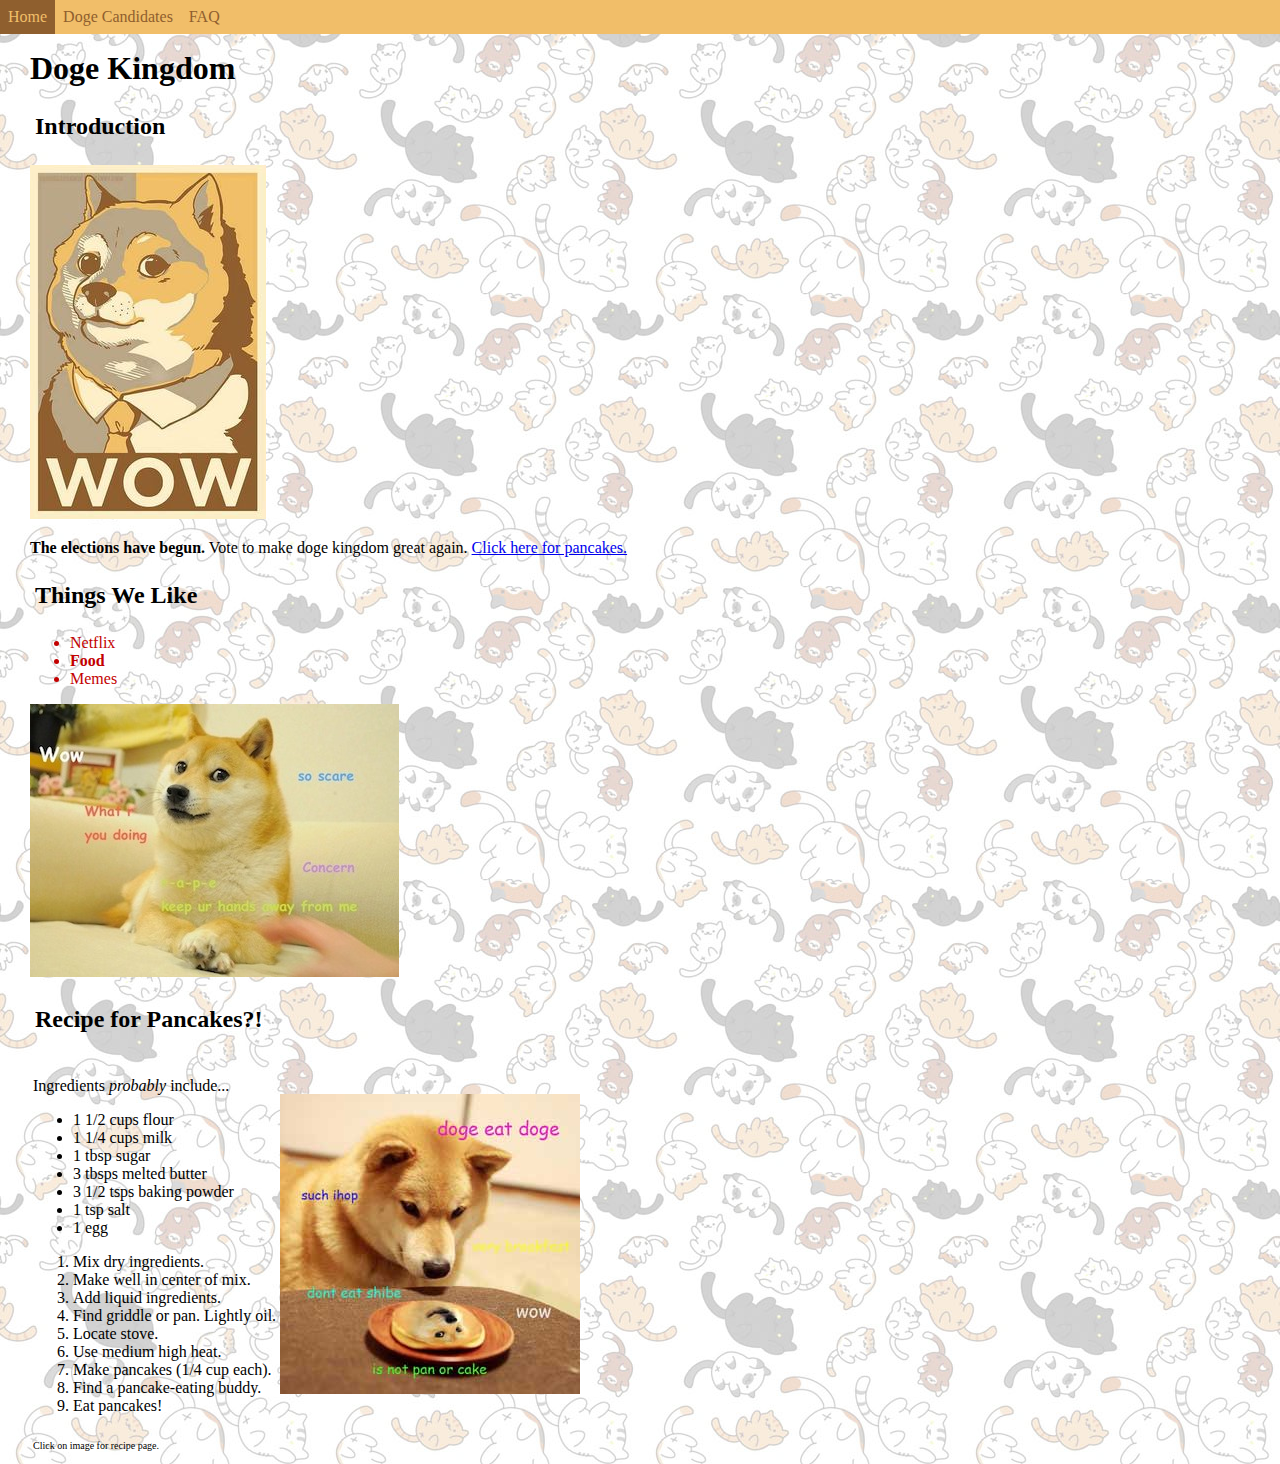
==== index.html @ b460f6bb "table dashed" ====
<!DOCTYPE html>

<html>
<head>
	<title>Doge Kingdom</title>
	<link rel="stylesheet" href="/css/rainboots.css">	
</head>

<body>
	<nav>
		<ul>
			<li><a href="/">Home</a></li>
			<li><a href="/candidates">Doge Candidates</a></li>
			<li><a href="/faq">FAQ</a></li>
		</ul>
	</nav>

	<h1>Doge Kingdom</h1>
	
	<h2>Introduction</h2>
	<imgset>
	<img src="/imagefiles/wowdoge.jpg" width="236" height="354" alt="A professional doge picture.">
	</imgset>
	<p><strong>The elections have begun.</strong> Vote to make doge kingdom great again. <a href="#pancakes">Click here for pancakes.</a></p>
	
	<h2>Things We Like</h2>
	
	<ul>
		<red>
		<li>Netflix</li>
		<li><strong>Food</strong></li>
		<li>Memes</li>
		</red>
	</ul>
	
	<img src="/imagefiles/standarddoge.jpg" width="369" height="273" alt="The standard doge meme.">
	
	
	<h2 id="pancakes">Recipe for Pancakes?!</h2>
	<table>
	<div id="pancakeTable">
		<tr>
			<td>
			<p>Ingredients <em>probably</em> include...</p>
			<ul>
				<li>1 1/2 cups flour</li>
				<li>1 1/4 cups milk</li>
				<li>1 tbsp sugar</li>
				<li>3 tbsps melted butter</li>
				<li>3 1/2 tsps baking powder</li>
				<li>1 tsp salt</li>
				<li>1 egg</li>
			</ul>
			<ol>
				<li>Mix dry ingredients.</li>
				<li>Make well in center of mix.</li>
				<li>Add liquid ingredients.</li>
				<li>Find griddle or pan. Lightly oil.</li>
				<li>Locate stove.</li>
				<li>Use medium high heat.</li>
				<li>Make pancakes (1/4 cup each).</li>
				<li>Find a pancake-eating buddy.</li>
				<li>Eat pancakes!</li>
			</ol>			
			</td>
			<td>
			<a href="http://allrecipes.com/recipe/21014/good-old-fashioned-pancakes/">
			<img src="/imagefiles/pancakedoge.jpg" width="300" height="300" alt="Doge looking at pancake doge."></a>
			</td>
		</tr>
		<tr>
			<td>
			<p2>Click on image for recipe page.</p2>
			</td>
		</tr>
	</div>
	</table>
</body>
</html>
---- css/rainboots.css ----
red {
    color: #C30000;
}

bl1 {
	color: #E5E5E5
}

p {
	font-family: comic sans ms;
}

p2 {
	text-align: right;
	font-size: 10px;
}

td {
	border-style: hidden;
	border-width: 20px;
}

body {
	background: url("/imagefiles/nekoatsume.jpg") repeat;
	margin-left: 30px;
}

.centerMe {
	margin-left: auto;
	margin-right: auto;
	display: block;
}

h1 {
	font-family: impact;
	margin-top: 50px;
}

h2 {
	font-family: arial black;
	padding: 5px;
}

table {
	font-family: comic sans ms;
}

ul {
	font-family: comic sans ms;
}

nav ul {
	position: fixed;
	top: 0;
	left: 0;
	width: 100%;
	list-style-type: none;
	margin: 0;
	padding: 0;
	background-color: #F1BE69
}

nav ul li {
	float: left;
}

nav ul li a {
	display: block;
	padding: 8px;
	background-color: #F1BE69;
	color: #8F5F2E;
	font-family: comic sans ms;
	text-decoration: none;
}

nav ul li a:hover {
	background-color: #8F5F2E;
	color: #F1BE69;
}

imgset {
	margin-top: 20px;
}

#pancakeTable {
	border-style: hidden;
	border-width: 50px;
	margin-top: 0;
	border-top: 0;
	padding-top: 0;
}

#candidateTable {
	border-style: dashed;
	border-width: 55px;
}
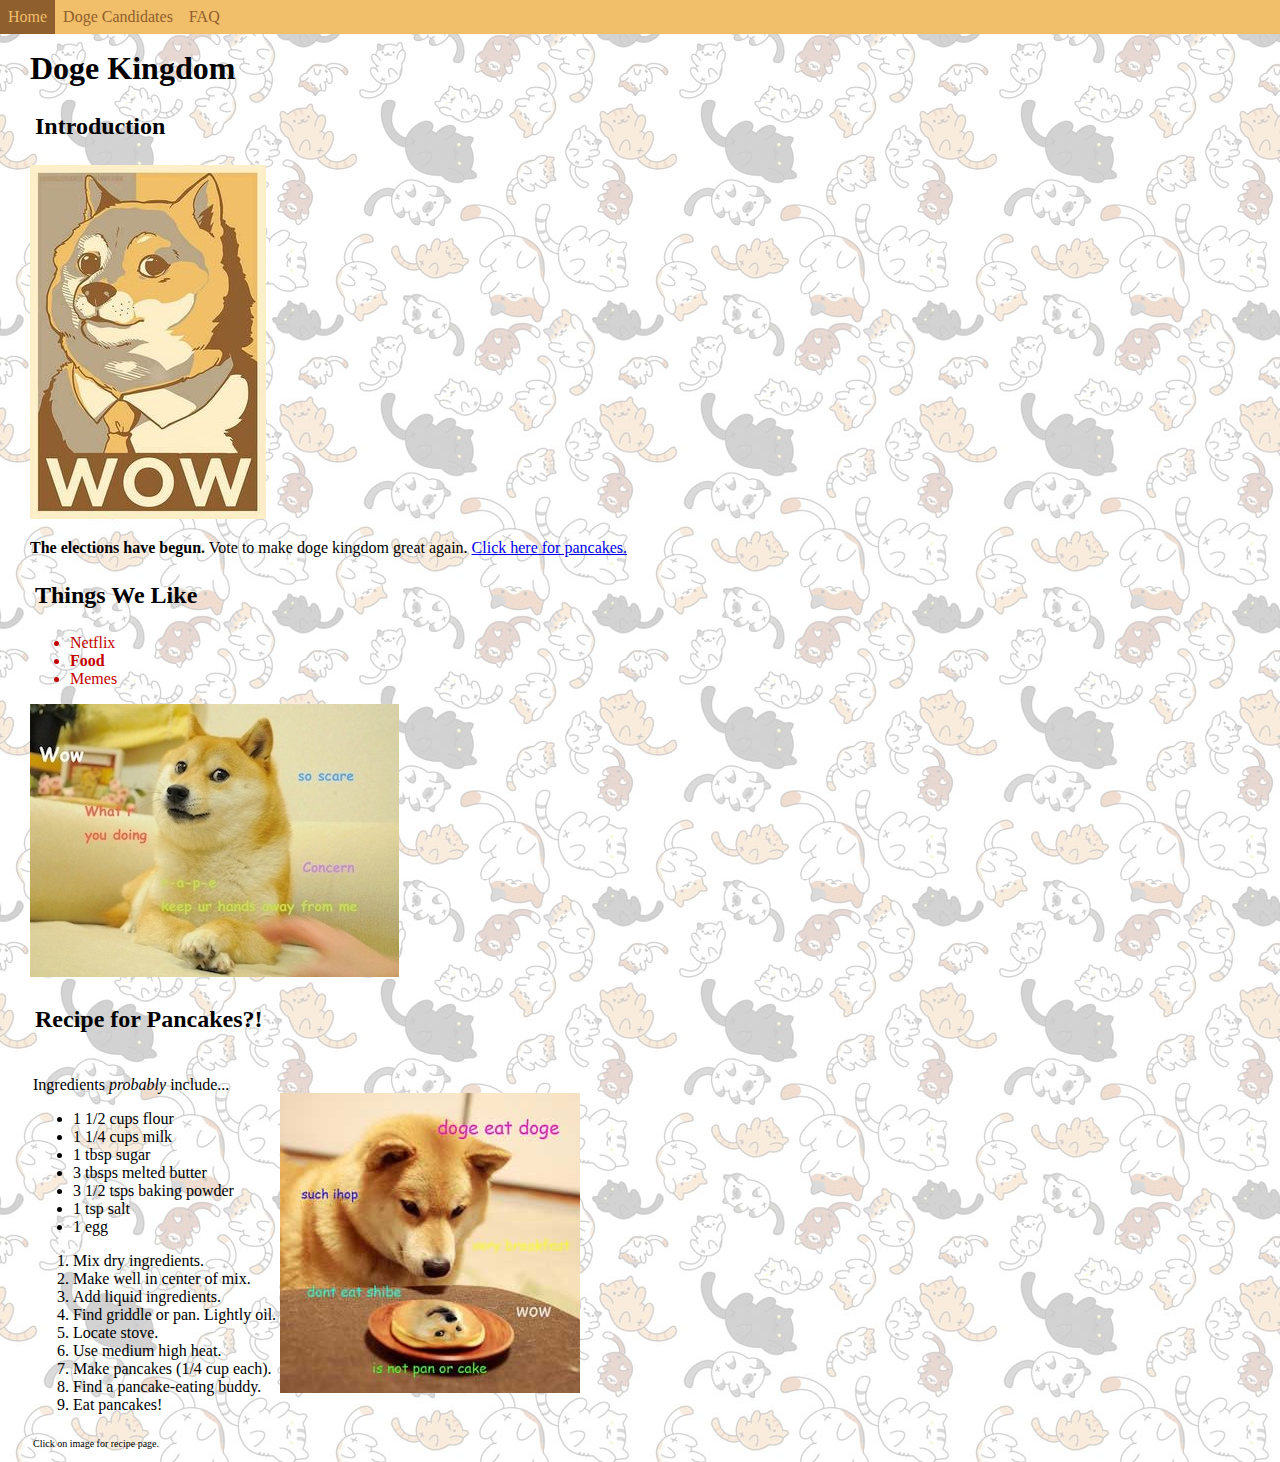
==== commit ed8696bb: "table to white" ====
--- a/index.html
+++ b/index.html
@@ -38,7 +38,6 @@
 	
 	<h2 id="pancakes">Recipe for Pancakes?!</h2>
 	<table>
-	<div id="pancakeTable">
 		<tr>
 			<td>
 			<p>Ingredients <em>probably</em> include...</p>
@@ -73,7 +72,6 @@
 			<p2>Click on image for recipe page.</p2>
 			</td>
 		</tr>
-	</div>
 	</table>
 </body>
 </html>--- a/css/rainboots.css
+++ b/css/rainboots.css
@@ -82,15 +82,10 @@
 	margin-top: 20px;
 }
 
-#pancakeTable {
+td {
 	border-style: hidden;
 	border-width: 50px;
 	margin-top: 0;
 	border-top: 0;
 	padding-top: 0;
-}
-
-#candidateTable {
-	border-style: dashed;
-	border-width: 55px;
 }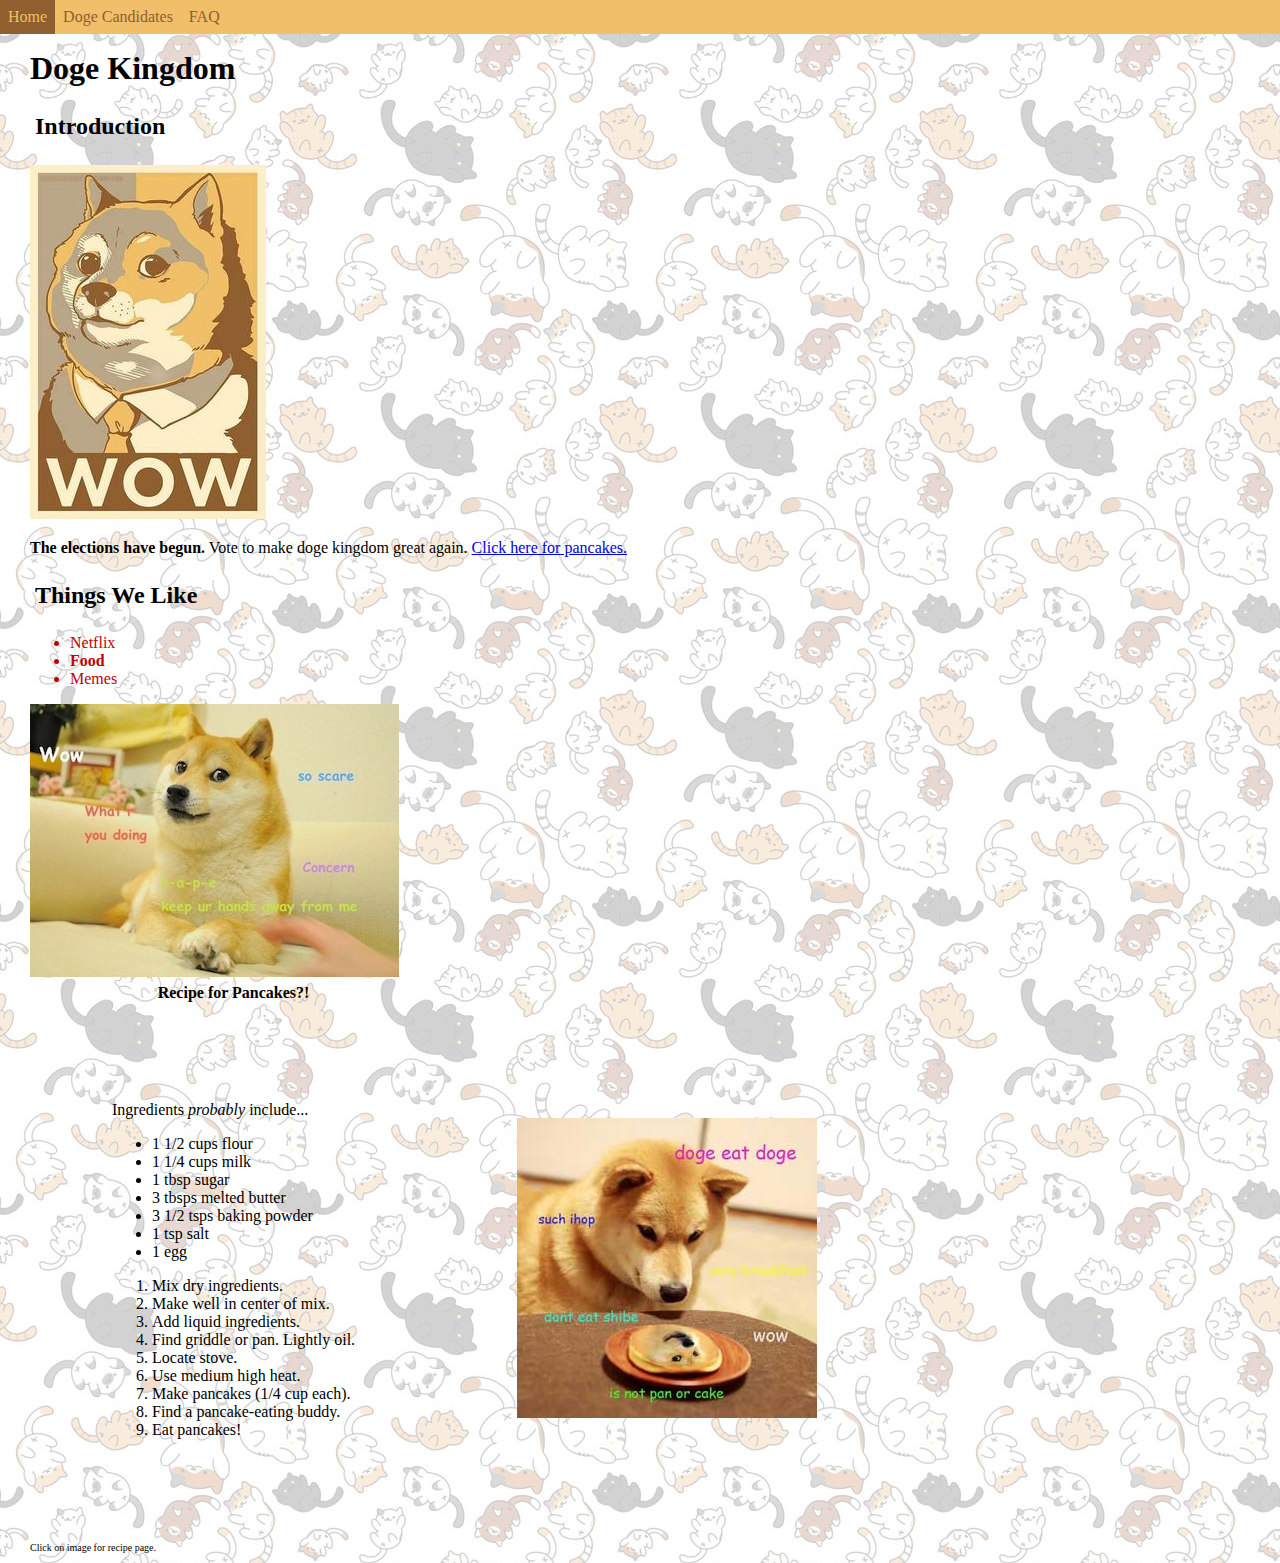
==== commit c06bbb57: "h2 to th" ====
--- a/index.html
+++ b/index.html
@@ -35,9 +35,10 @@
 	
 	<img src="/imagefiles/standarddoge.jpg" width="369" height="273" alt="The standard doge meme.">
 	
-	
-	<h2 id="pancakes">Recipe for Pancakes?!</h2>
 	<table>
+		<tr>
+		<th id="pancakes">Recipe for Pancakes?!</th>
+		</tr>
 		<tr>
 			<td>
 			<p>Ingredients <em>probably</em> include...</p>
@@ -67,11 +68,9 @@
 			<img src="/imagefiles/pancakedoge.jpg" width="300" height="300" alt="Doge looking at pancake doge."></a>
 			</td>
 		</tr>
-		<tr>
-			<td>
-			<p2>Click on image for recipe page.</p2>
-			</td>
-		</tr>
 	</table>
+	
+	<p2>Click on image for recipe page.</p2>
+	
 </body>
 </html>--- a/css/rainboots.css
+++ b/css/rainboots.css
@@ -11,13 +11,13 @@
 }
 
 p2 {
-	text-align: right;
+	text-align: center;
 	font-size: 10px;
 }
 
 td {
 	border-style: hidden;
-	border-width: 20px;
+	padding: 80px;
 }
 
 body {
@@ -80,12 +80,4 @@
 
 imgset {
 	margin-top: 20px;
-}
-
-td {
-	border-style: hidden;
-	border-width: 50px;
-	margin-top: 0;
-	border-top: 0;
-	padding-top: 0;
 }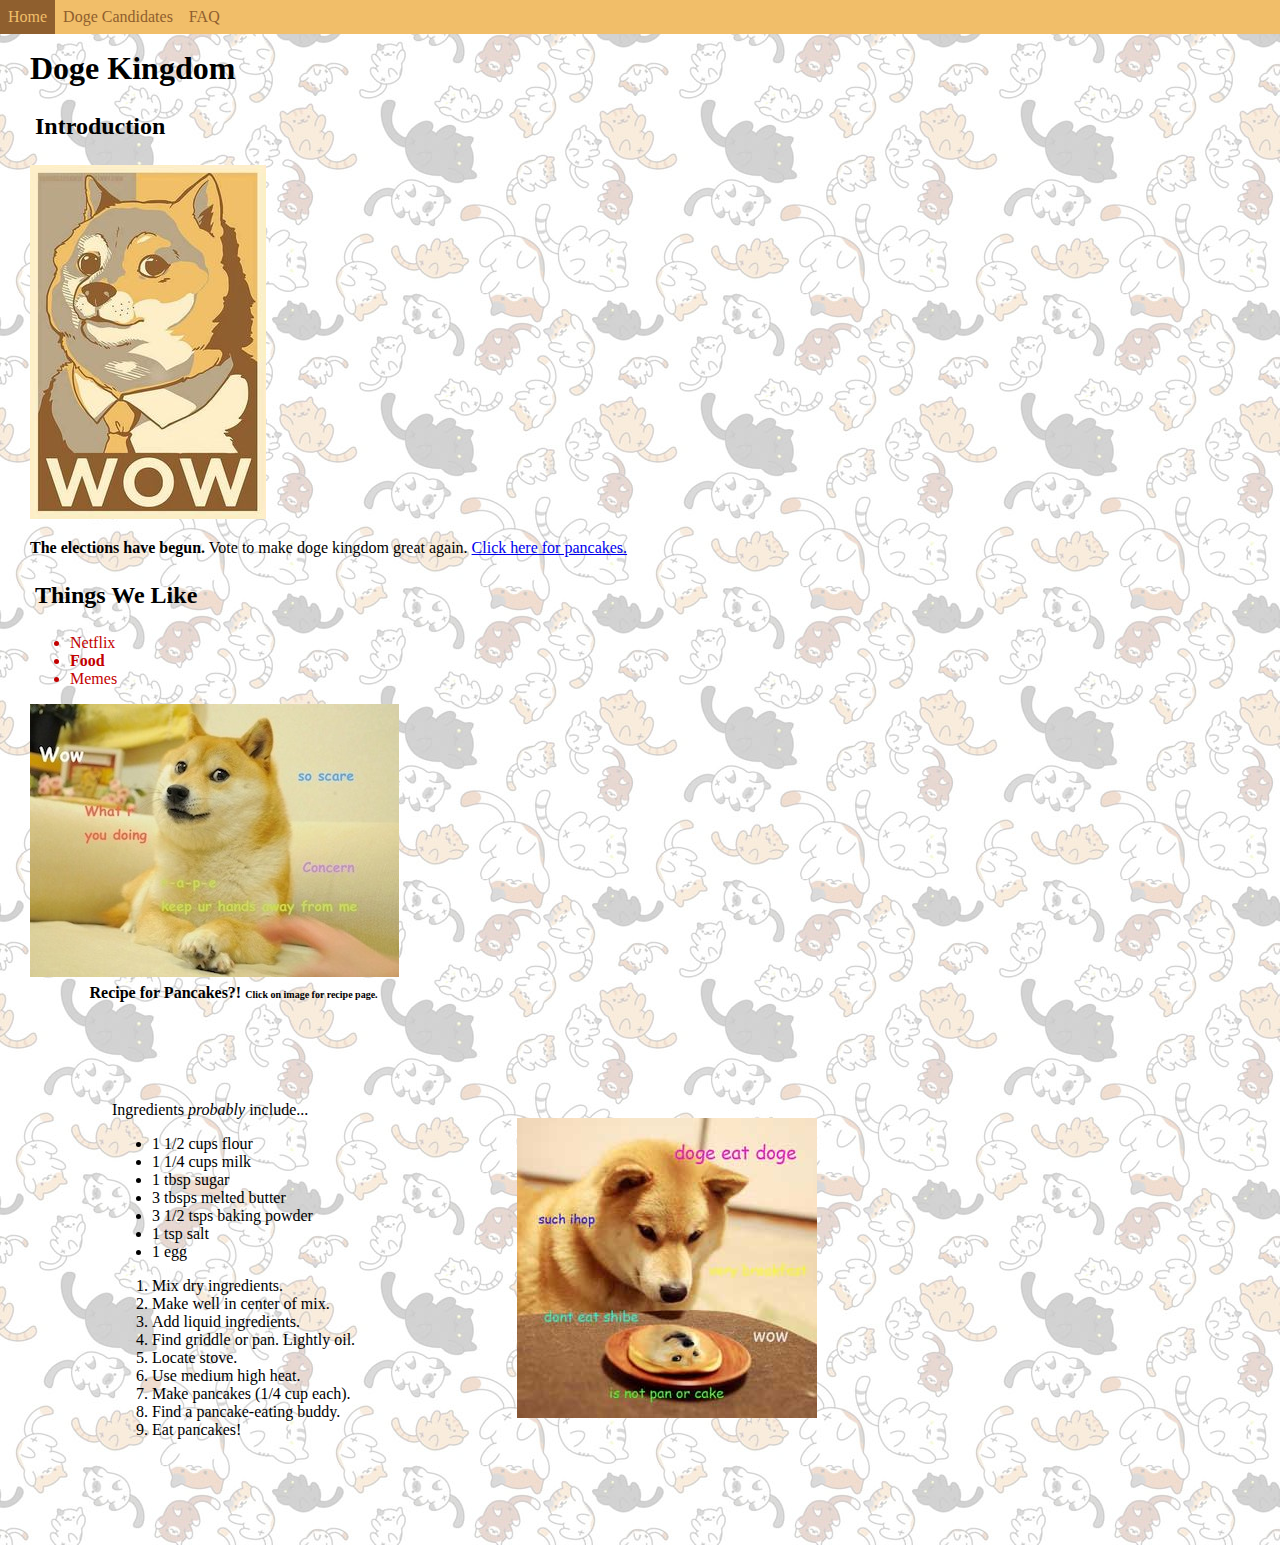
==== commit bf475664: "note to th" ====
--- a/index.html
+++ b/index.html
@@ -37,7 +37,8 @@
 	
 	<table>
 		<tr>
-		<th id="pancakes">Recipe for Pancakes?!</th>
+		<th id="pancakes">Recipe for Pancakes?!
+		<p2>Click on image for recipe page.</p2></th>
 		</tr>
 		<tr>
 			<td>
@@ -70,7 +71,5 @@
 		</tr>
 	</table>
 	
-	<p2>Click on image for recipe page.</p2>
-	
 </body>
 </html>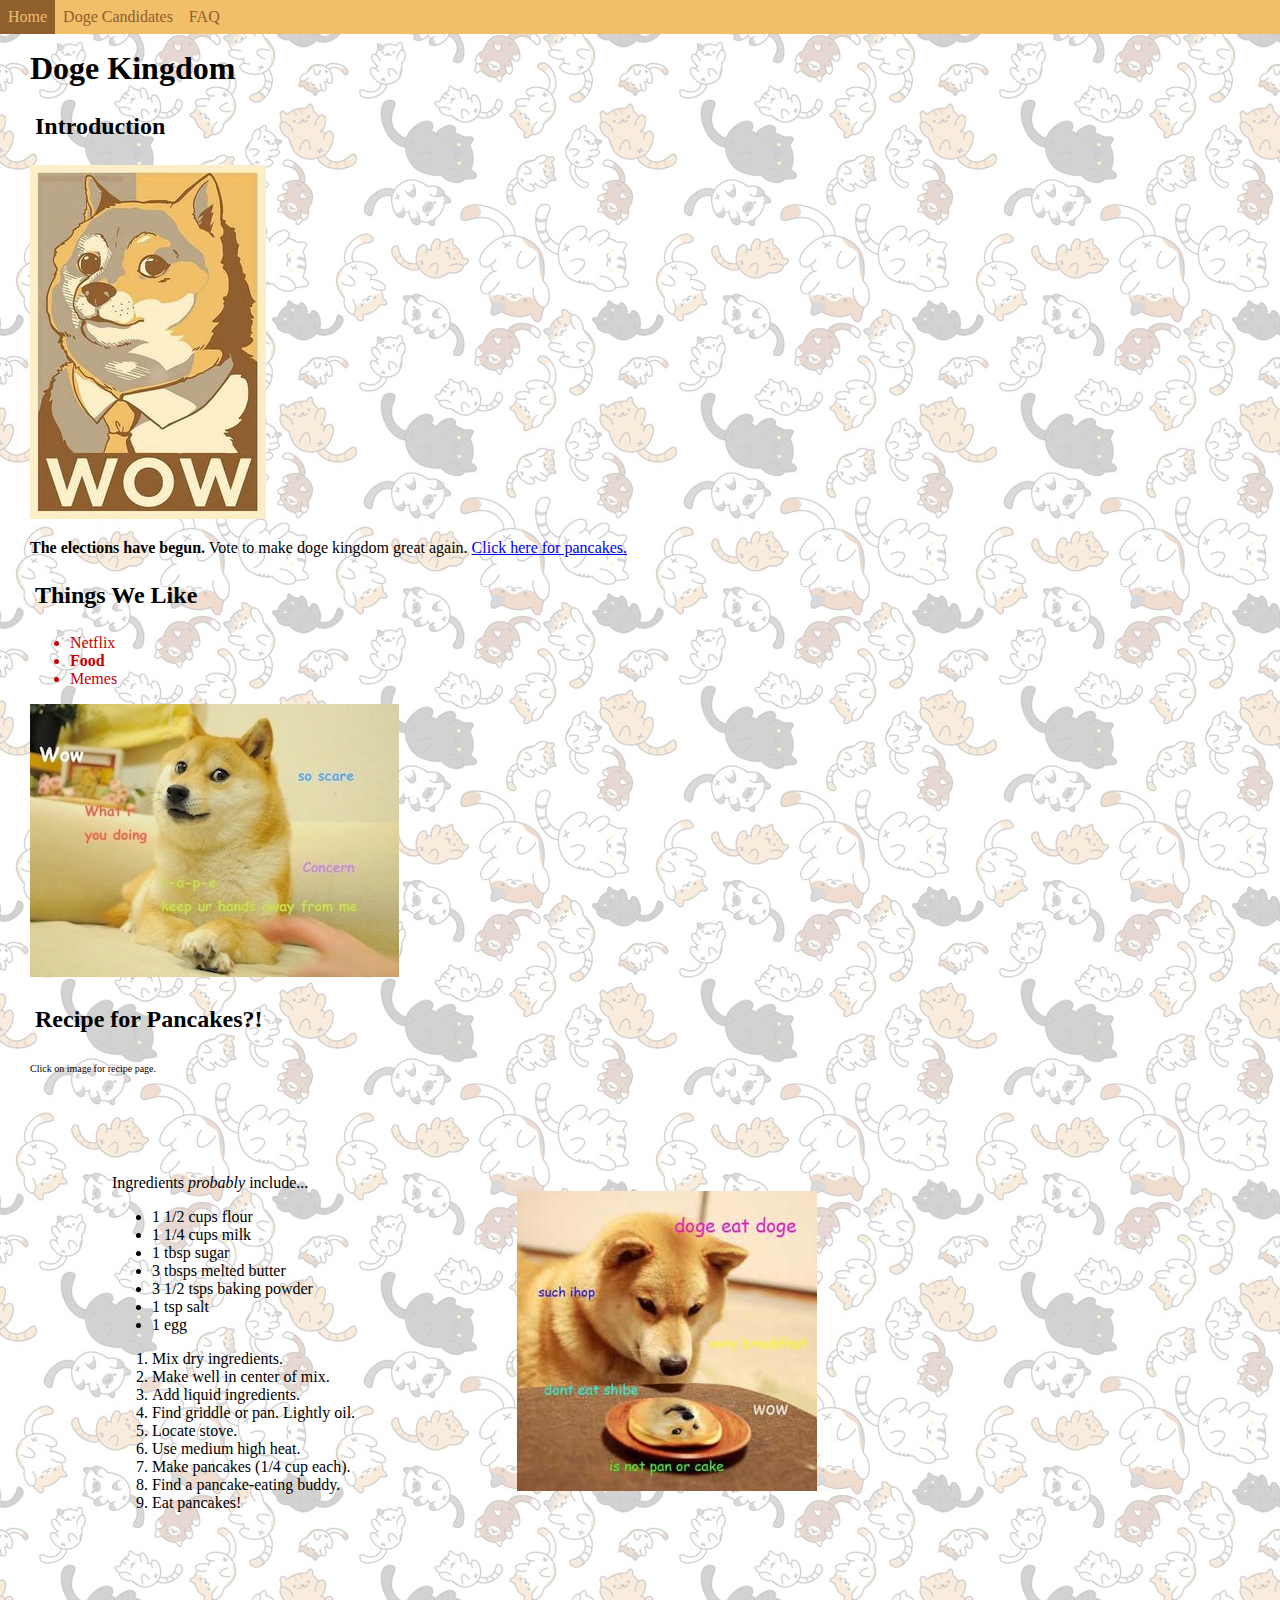
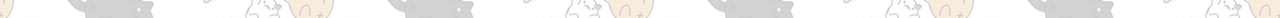
==== commit 4717f18d: "p2 removed right alignment" ====
--- a/index.html
+++ b/index.html
@@ -35,11 +35,10 @@
 	
 	<img src="/imagefiles/standarddoge.jpg" width="369" height="273" alt="The standard doge meme.">
 	
+	<h2 id="pancakes">Recipe for Pancakes?!</h2>
+	<p2>Click on image for recipe page.</p2>
+		
 	<table>
-		<tr>
-		<th id="pancakes">Recipe for Pancakes?!
-		<p2>Click on image for recipe page.</p2></th>
-		</tr>
 		<tr>
 			<td>
 			<p>Ingredients <em>probably</em> include...</p>
--- a/css/rainboots.css
+++ b/css/rainboots.css
@@ -11,7 +11,6 @@
 }
 
 p2 {
-	text-align: center;
 	font-size: 10px;
 }
 
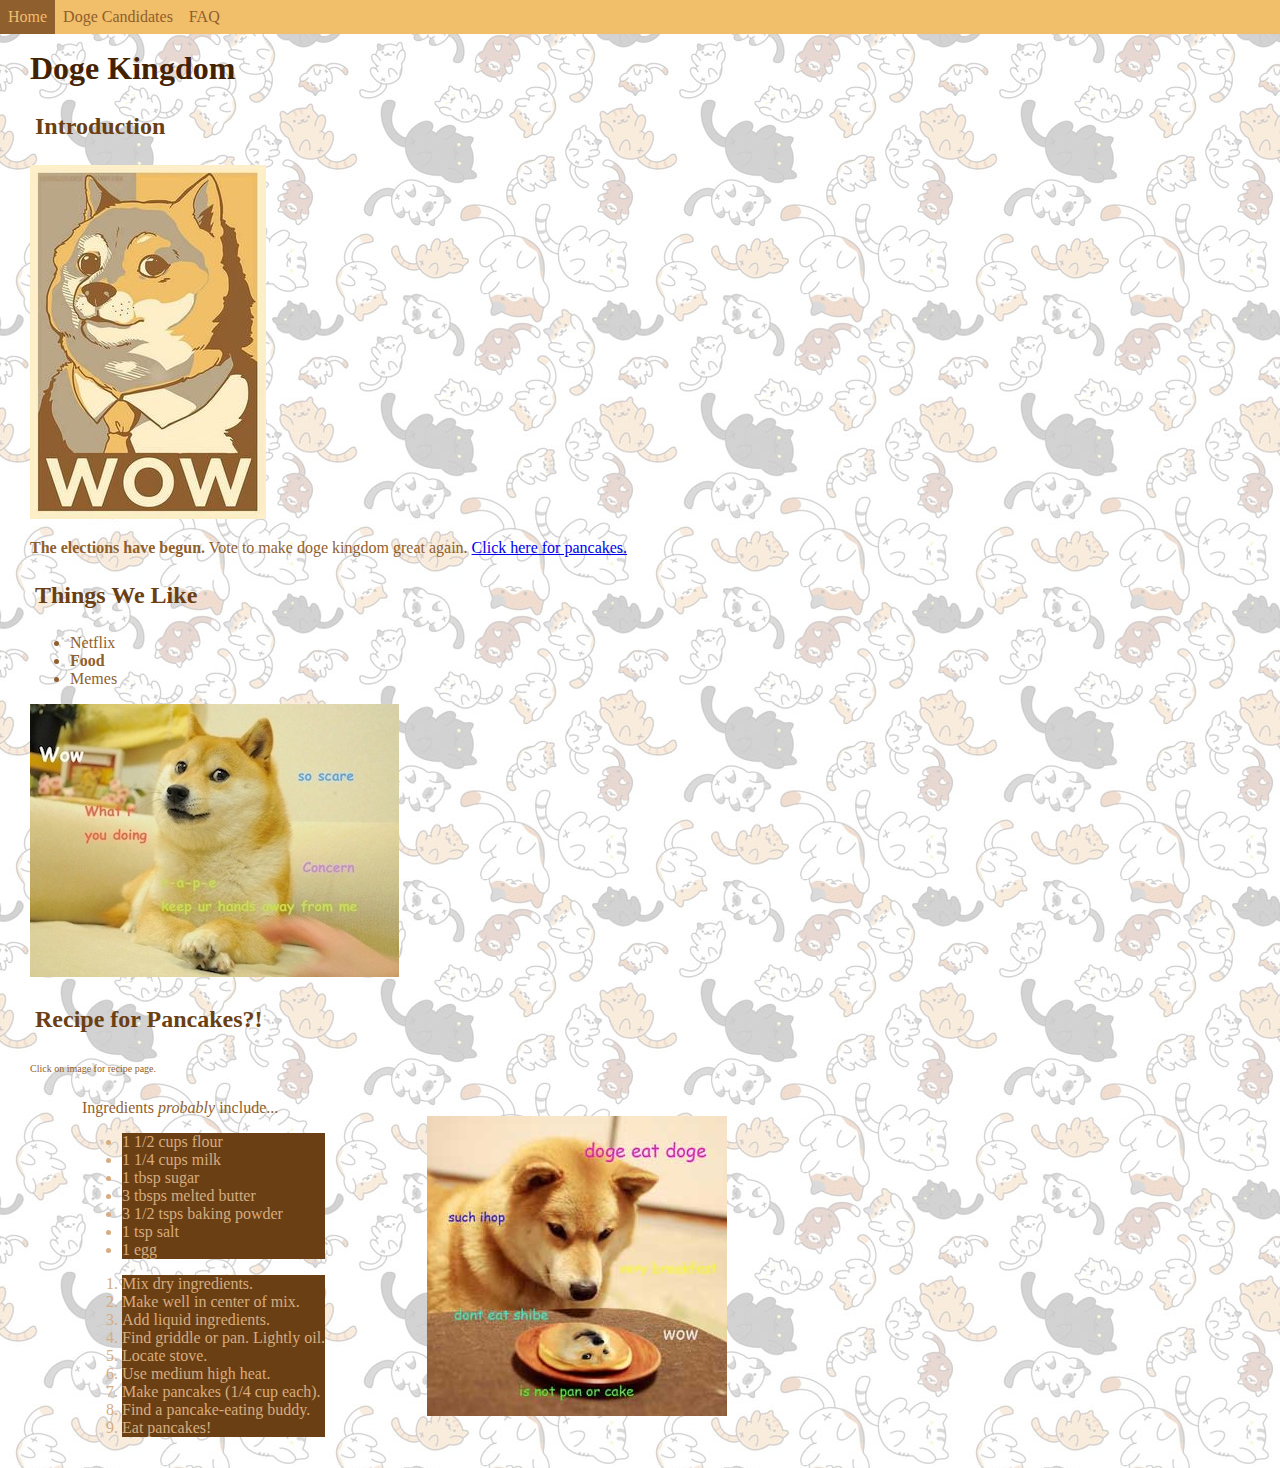
==== commit 8ab79dbd: "changing font color 5" ====
--- a/index.html
+++ b/index.html
@@ -26,11 +26,9 @@
 	<h2>Things We Like</h2>
 	
 	<ul>
-		<red>
 		<li>Netflix</li>
 		<li><strong>Food</strong></li>
 		<li>Memes</li>
-		</red>
 	</ul>
 	
 	<img src="/imagefiles/standarddoge.jpg" width="369" height="273" alt="The standard doge meme.">
--- a/css/rainboots.css
+++ b/css/rainboots.css
@@ -1,22 +1,25 @@
-red {
-    color: #C30000;
-}
-
-bl1 {
-	color: #E5E5E5
-}
-
 p {
 	font-family: comic sans ms;
+	color: #8F5F2E;
 }
 
 p2 {
 	font-size: 10px;
+	font-family: comic sans ms;
+	color: #8F5F2E;
+}
+
+th {
+	color: #6A3F13;	
 }
 
 td {
 	border-style: hidden;
-	padding: 80px;
+	padding-right: 50px;
+	padding-left: 50px;
+	padding-top: 5px;
+	padding-bottom: 5px;
+	color: #8F5F2E;
 }
 
 body {
@@ -33,11 +36,13 @@
 h1 {
 	font-family: impact;
 	margin-top: 50px;
+	color: #432201;
 }
 
 h2 {
 	font-family: arial black;
 	padding: 5px;
+	color: #6A3F13;
 }
 
 table {
@@ -46,6 +51,20 @@
 
 ul {
 	font-family: comic sans ms;
+}
+
+table tr td ul li {
+	color: #D6AC80;
+	background-color: #6A3F13;
+}
+
+table tr td ol li {
+	color: #D6AC80;
+	background-color: #6A3F13;
+}
+
+body ul li {
+	color: #8F5F2E;
 }
 
 nav ul {
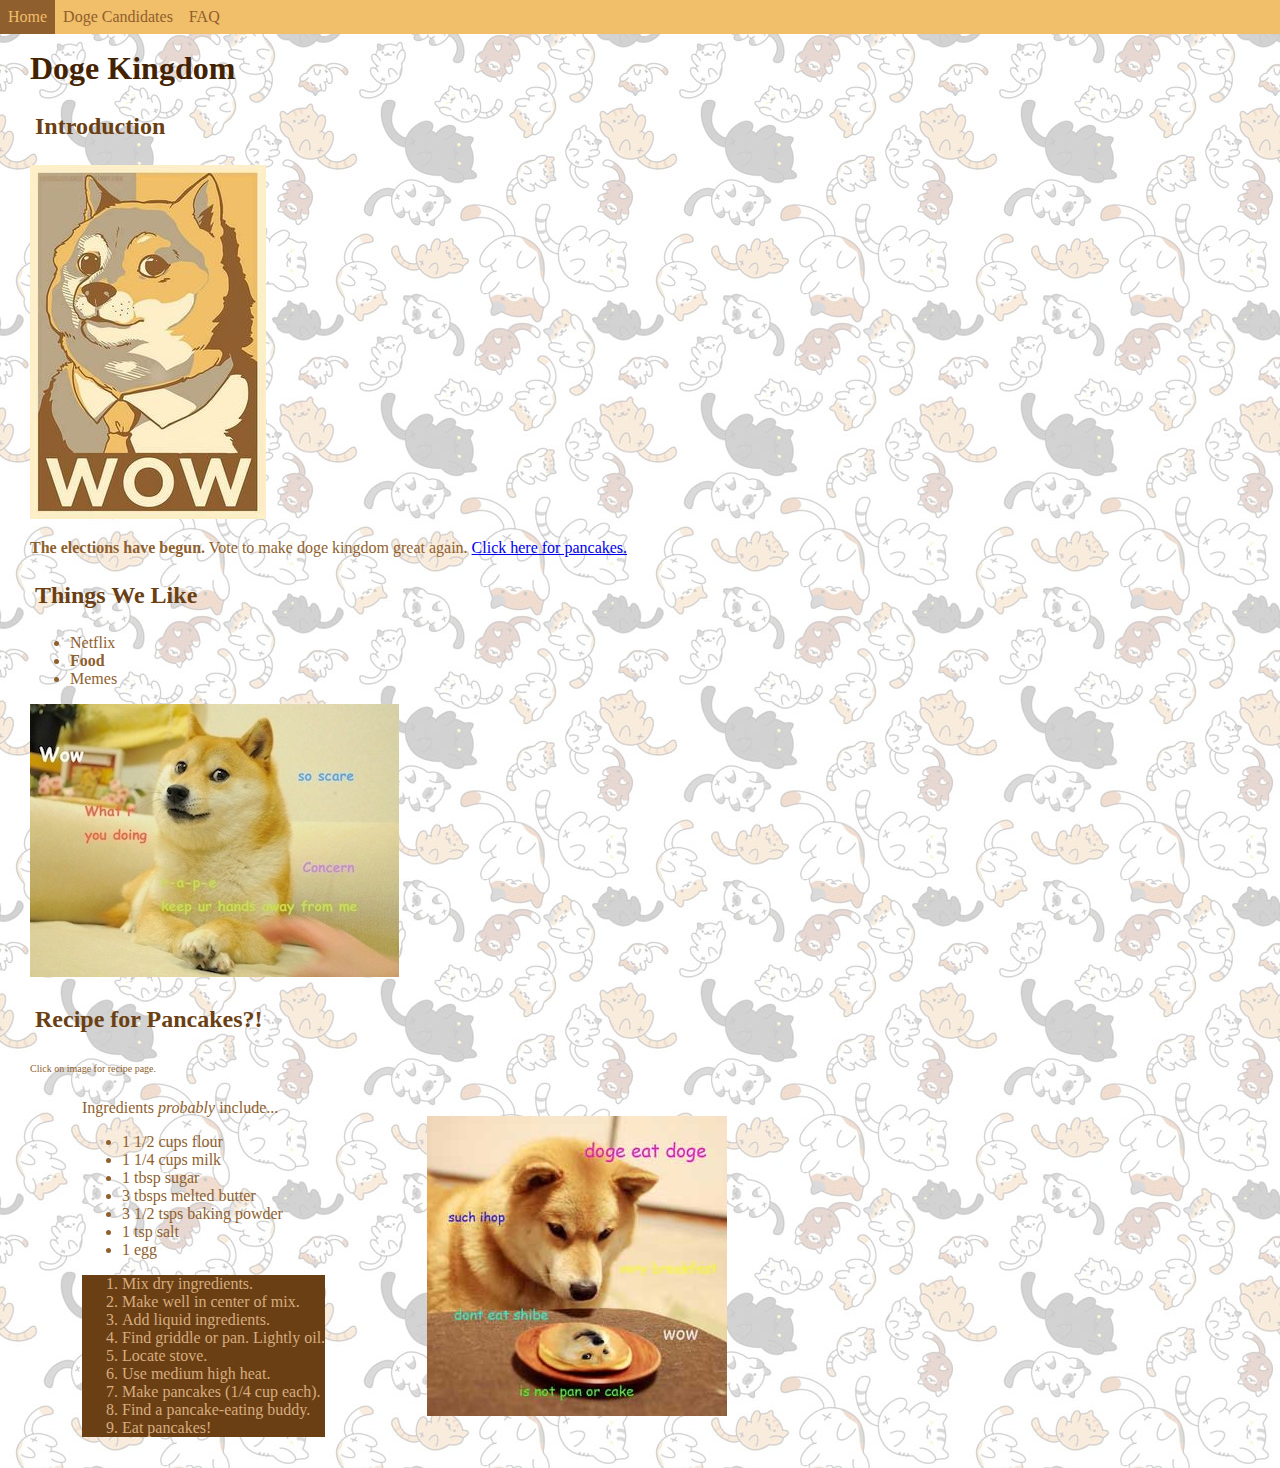
==== commit 894271e7: "more font editing" ====
--- a/index.html
+++ b/index.html
@@ -41,6 +41,7 @@
 			<td>
 			<p>Ingredients <em>probably</em> include...</p>
 			<ul>
+			<bc1>
 				<li>1 1/2 cups flour</li>
 				<li>1 1/4 cups milk</li>
 				<li>1 tbsp sugar</li>
@@ -48,6 +49,7 @@
 				<li>3 1/2 tsps baking powder</li>
 				<li>1 tsp salt</li>
 				<li>1 egg</li>
+			</bc1>
 			</ul>
 			<ol>
 				<li>Mix dry ingredients.</li>
--- a/css/rainboots.css
+++ b/css/rainboots.css
@@ -53,18 +53,19 @@
 	font-family: comic sans ms;
 }
 
-table tr td ul li {
+table tr td ol {
 	color: #D6AC80;
 	background-color: #6A3F13;
 }
 
-table tr td ol li {
-	color: #D6AC80;
-	background-color: #6A3F13;
-}
 
 body ul li {
 	color: #8F5F2E;
+}
+
+bc1 {
+	color: #D7AC80;
+	background-color: #8F5F2E;
 }
 
 nav ul {
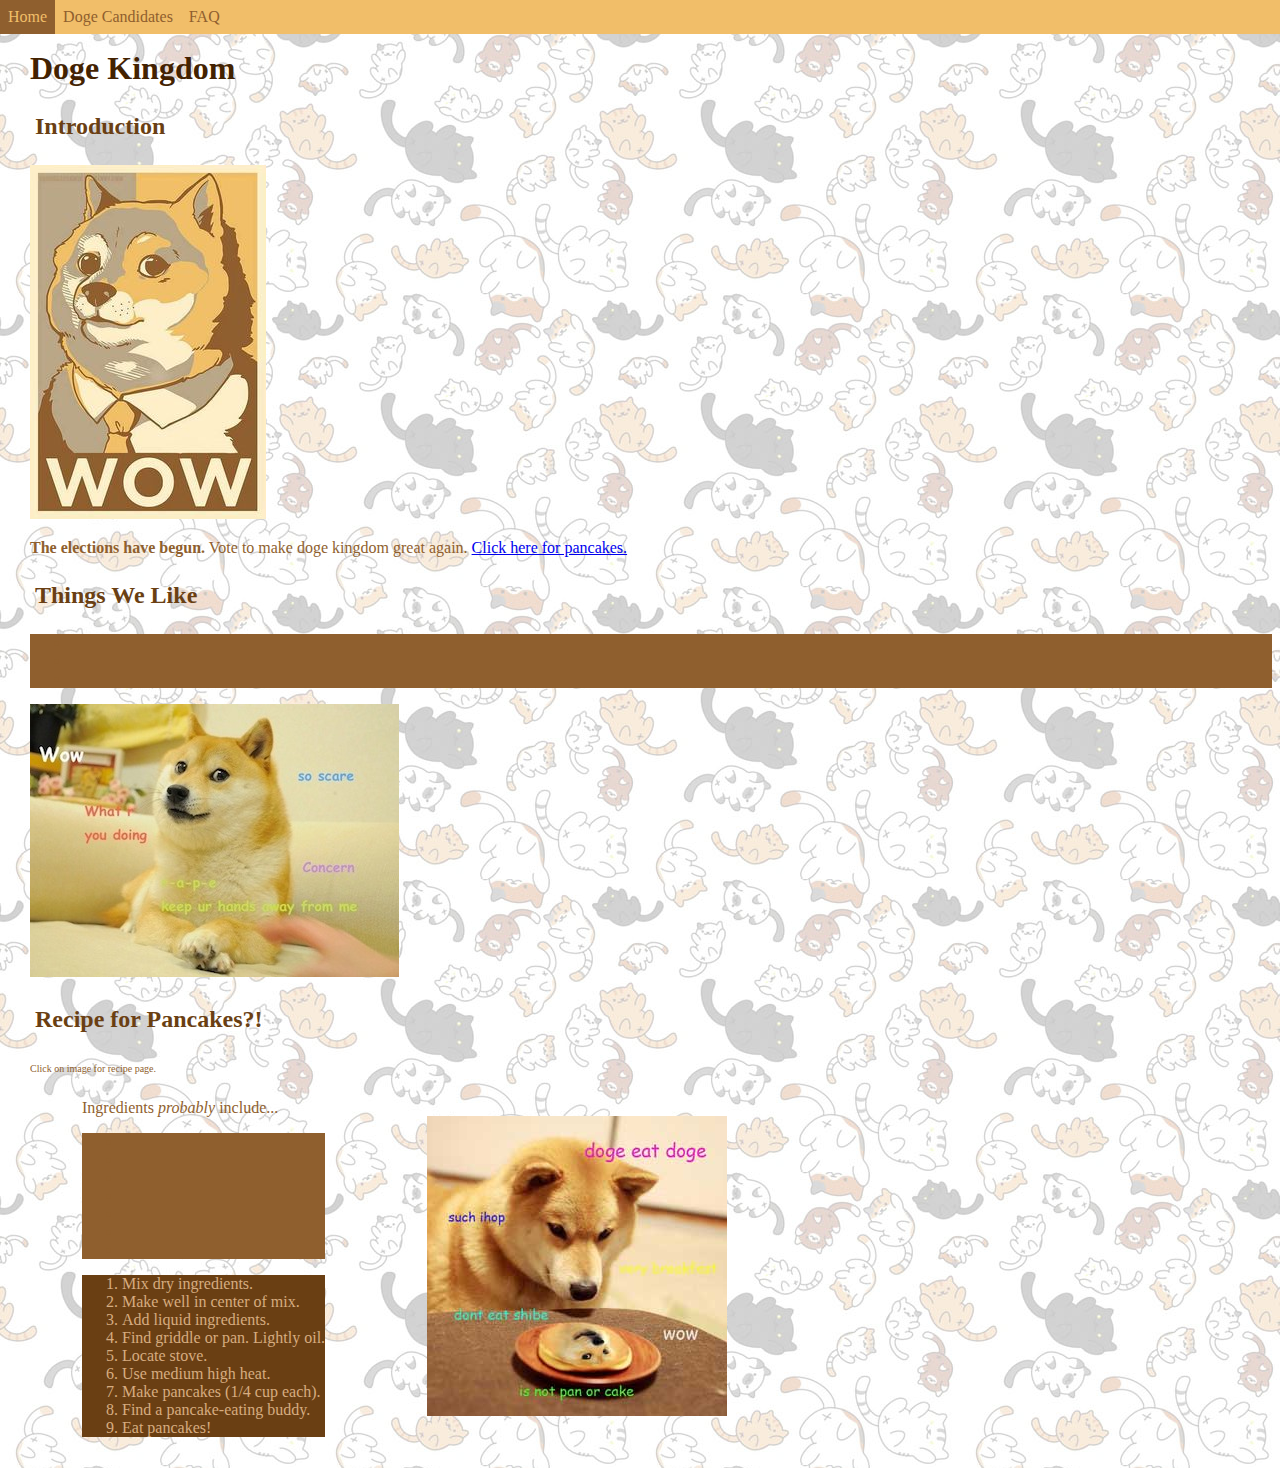
==== commit 2754e277: "more font colors for ul" ====
--- a/index.html
+++ b/index.html
@@ -41,7 +41,6 @@
 			<td>
 			<p>Ingredients <em>probably</em> include...</p>
 			<ul>
-			<bc1>
 				<li>1 1/2 cups flour</li>
 				<li>1 1/4 cups milk</li>
 				<li>1 tbsp sugar</li>
@@ -49,7 +48,6 @@
 				<li>3 1/2 tsps baking powder</li>
 				<li>1 tsp salt</li>
 				<li>1 egg</li>
-			</bc1>
 			</ul>
 			<ol>
 				<li>Mix dry ingredients.</li>
--- a/css/rainboots.css
+++ b/css/rainboots.css
@@ -51,6 +51,8 @@
 
 ul {
 	font-family: comic sans ms;
+	color: #D7AC80;
+	background-color: #8F5F2E;
 }
 
 table tr td ol {
@@ -61,11 +63,6 @@
 
 body ul li {
 	color: #8F5F2E;
-}
-
-bc1 {
-	color: #D7AC80;
-	background-color: #8F5F2E;
 }
 
 nav ul {
